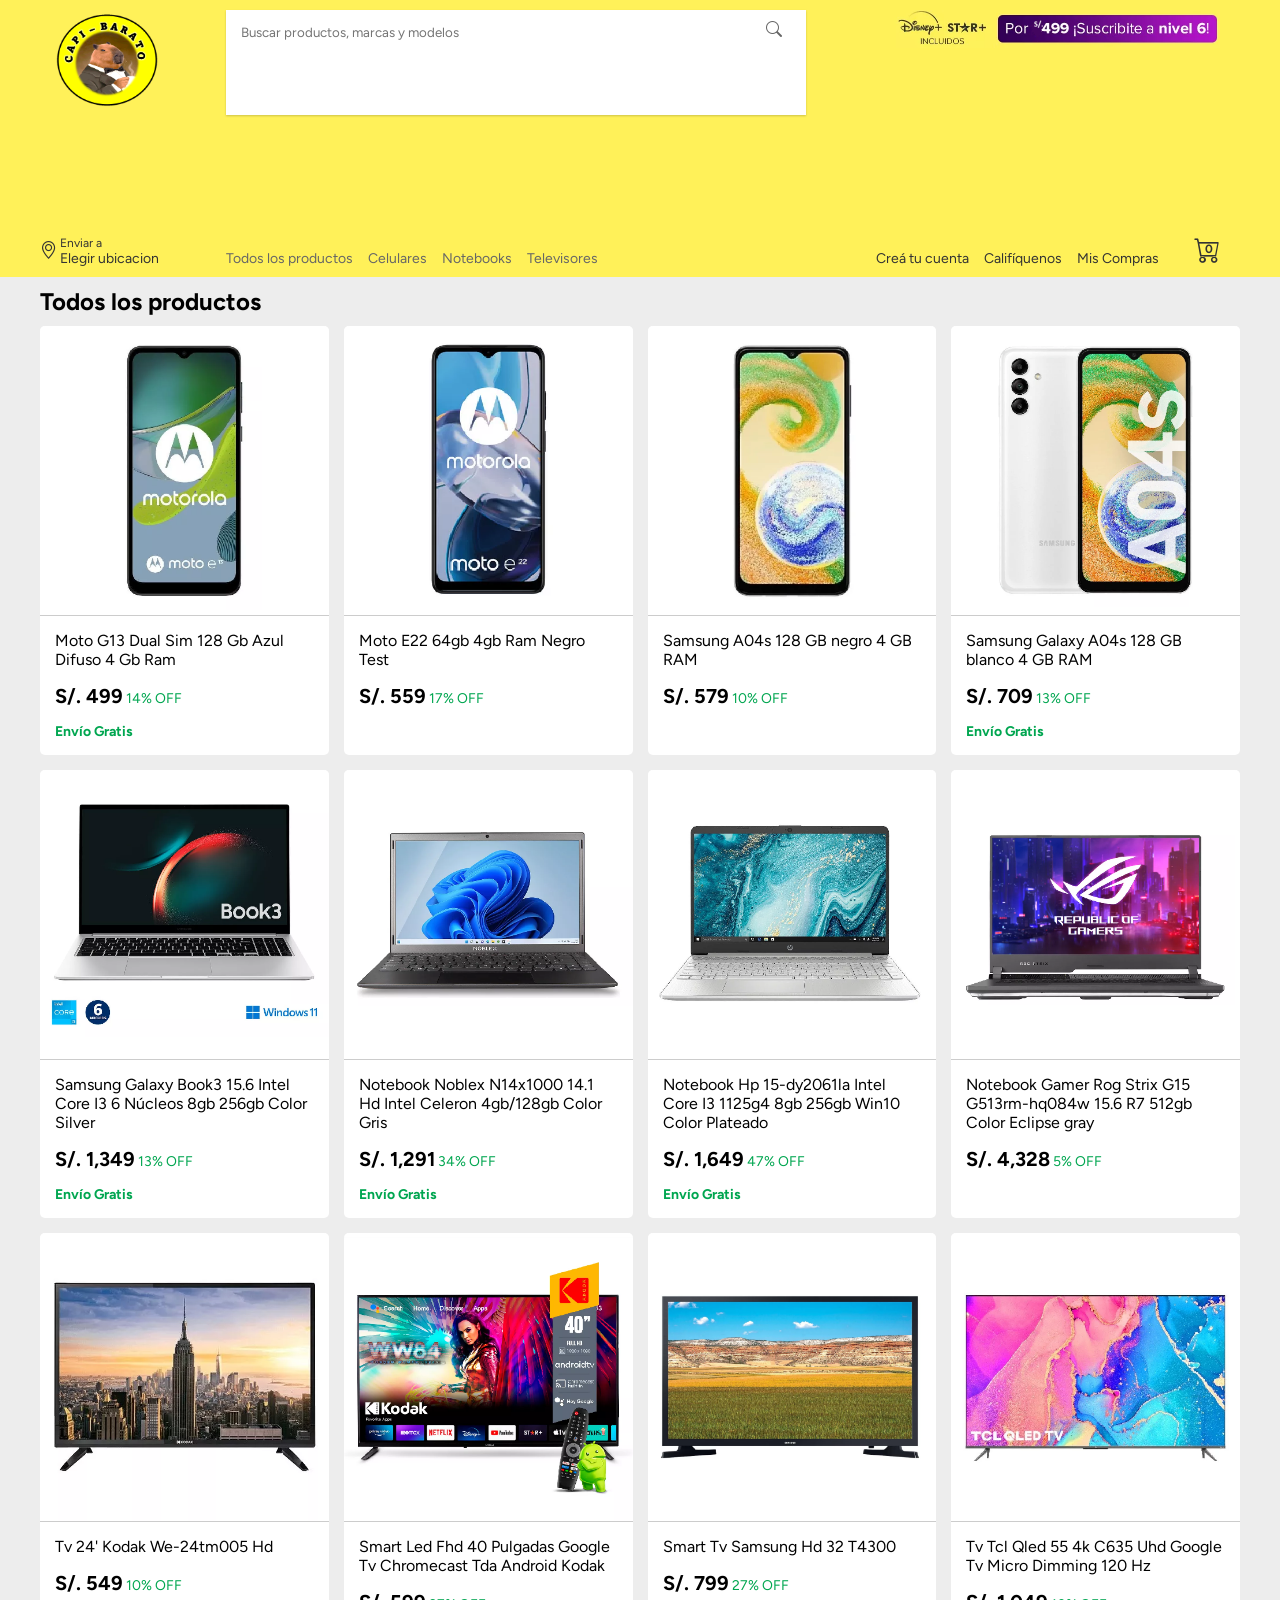
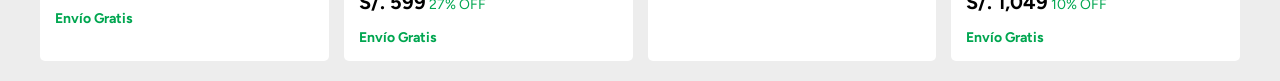
==== index.html @ 919d59fc "Add files via upload" ====
<!DOCTYPE html>
<html lang="es">
<head>
    <meta charset="UTF-8">
    <meta name="viewport" content="width=device-width, initial-scale=1.0">
    <link rel="stylesheet" href="https://cdn.jsdelivr.net/npm/bootstrap-icons@1.11.1/font/bootstrap-icons.css">
    <link rel="stylesheet" href="./css/estilo.css">
    <title>Capi-Barato</title>
</head>
<body>
    <div class="container">
        <div class="container-header">
            <header class="header">
                <div class="container-logo">
                    <img src="img/Imagen7.png" alt="" class="logo">
                </div>

                <div class="container-search">
                    <div class="input">
                        <input type="text" placeholder="Buscar productos, marcas y modelos">
                        <i class="bi bi-search icono-busqueda"></i>
                    </div>
                </div>

                <div class="container-publicidad">
                    <img src="img/publicidad.png" alt="">
                </div>

                <div class="container-ubicacion">
                    <section>
                        <iframe class="map" src="https://www.google.com/maps/embed?pb=!1m18!1m12!1m3!1d16130082.762667108!2d-75.01950465!3d-9.24353845!2m3!1f0!2f0!3f0!3m2!1i1024!2i768!4f13.1!3m3!1m2!1s0x9105c850c05914f5%3A0xf29e011279210648!2zUGVyw7o!5e0!3m2!1ses-419!2spe!4v1744189560819!5m2!1ses-419!2spe" width="800%" height="100" style="border:0;" allowfullscreen="" loading="lazy" referrerpolicy="no-referrer-when-downgrade"></iframe>               
                    </section>
                    <a href="https://www.google.com/maps?ll=-9.243538,-75.019505&z=2&t=m&hl=es-419&gl=PE&mapclient=embed&q=Per%C3%BA">
                        <i class="bi bi-geo-alt"></i>
                        <span class="txt-enviar">Enviar a</span>
                        <span class="txt-lugar">Elegir ubicacion</span>
                    </a>
                </div>

                <div class="nav-menu">
                        <button class="boton-categoria" id="todos">Todos los productos</button>
                        <button class="boton-categoria" id="celulares">Celulares</button>
                        <button class="boton-categoria" id="notebooks">Notebooks</button>
                        <button class="boton-categoria" id="televisores">Televisores</button>
                </div>

                <div class="info-user">
                    <a href="iniciorsesion/iniciarsesion.html">Creá tu cuenta</a>
                    <a href="https://forms.gle/uk5osUqwpN9aLhrJ9">Califíquenos</a>
                    <a href="#">Mis Compras</a>
                    <a href="carrito.html">
                        <i class="bi bi-cart icono-carrito"></i>
                        <span class="num-en-carrito" id="num-en-carrito">0</span>
                    </a>
                </div>
            </header>
        </div>

        <!-- main - contenedor de productos -->
        <main id="main">
            <h2 class="titulo-seccion" id="titulo-seccion">Todos los productos</h2>
            
            <div id="contenedor-productos" class="contenedor-productos">
                <div class="producto" id="celular-01">
                    <img src="img/celulares/11.png" alt="" class="producto-imagen">
                    <div class="producto-detalles">
                        <h3 class="producto-titulo"> Motorola Moto E13 64gb 2gb Ram Azul Turquesa </h3>
                        <p class="producto-precio"> S/. 699<span class="descuento">18% OFF</span></p>
                        <p class="producto-tipo-envio">Envío gratis</p>
                    </div>
                </div>
                <div class="producto">
                    <img src="img/celulares/12.png" alt="" class="producto-imagen">
                    <div class="producto-detalles">
                        <h3 class="producto-titulo"> Motorola Moto E13 64gb 2gb Ram Azul Turquesa </h3>
                        <p class="producto-precio">S/. 699<span class="descuento">18% OFF</span></p>
                        <p class="producto-tipo-envio">Envío gratis</p>
                    </div>
                </div>
                <div class="producto">
                    <img src="img/celulares/13.png" alt="" class="producto-imagen">
                    <div class="producto-detalles">
                        <h3 class="producto-titulo"> Motorola Moto E13 64gb 2gb Ram Azul Turquesa </h3>
                        <p class="producto-precio">S/. 699 <span class="descuento">18% OFF</span></p>
                        <p class="producto-tipo-envio">Envío gratis</p>
                    </div>
                </div>
                <div class="producto">
                    <img src="img/celulares/21.png" alt="" class="producto-imagen">
                    <div class="producto-detalles">
                        <h3 class="producto-titulo"> Motorola Moto E13 64gb 2gb Ram Azul Turquesa </h3>
                        <p class="producto-precio">S/. 699 <span class="descuento">18% OFF</span></p>
                        <p class="producto-tipo-envio">Envío gratis</p>
                    </div>
                </div>
                <div class="producto">
                    <img src="img/celulares/22.png" alt="" class="producto-imagen">
                    <div class="producto-detalles">
                        <h3 class="producto-titulo"> Motorola Moto E13 64gb 2gb Ram Azul Turquesa </h3>
                        <p class="producto-precio">S/. 699<span class="descuento">18% OFF</span></p>
                        <p class="producto-tipo-envio">Envío gratis</p>
                    </div>
                </div>
                <div class="producto">
                    <img src="img/celulares/23.png" alt="" class="producto-imagen">
                    <div class="producto-detalles">
                        <h3 class="producto-titulo"> Motorola Moto E13 64gb 2gb Ram Azul Turquesa </h3>
                        <p class="producto-precio">S/. 699 <span class="descuento">18% OFF</span></p>
                        <p class="producto-tipo-envio">Envío gratis</p>
                    </div>
                </div>
                <div class="producto">
                    <img src="img/celulares/31.png" alt="" class="producto-imagen">
                    <div class="producto-detalles">
                        <h3 class="producto-titulo"> Motorola Moto E13 64gb 2gb Ram Azul Turquesa </h3>
                        <p class="producto-precio">S/. 699 <span class="descuento">18% OFF</span></p>
                        <p class="producto-tipo-envio">Envío gratis</p>
                    </div>
                </div>
                <div class="producto">
                    <img src="img/celulares/32.png" alt="" class="producto-imagen">
                    <div class="producto-detalles">
                        <h3 class="producto-titulo"> Motorola Moto E13 64gb 2gb Ram Azul Turquesa </h3>
                        <p class="producto-precio">S/. 699 <span class="descuento">18% OFF</span></p>
                        <p class="producto-tipo-envio">Envío gratis</p>
                    </div>
                </div>
            </div>

            <!-- contenedor de detalle de producto visitado -->
            <div class="contenedor-producto-visitado" id="contenedor-producto-visitado">
                <div class="producto-visitado">
                    <span class="cerrar" onclick="cerrar()"> <i class="bi bi-x-circle"></i> </span>
                        <div class="fotos-galeria">
                        <div class="miniaturas">
                            <img src="img/celulares/11.png" alt="" class="img-miniatura">
                            <img src="img/celulares/12.png" alt="" class="img-miniatura">
                            <img src="img/celulares/13.png" alt="" class="img-miniatura">
                        </div>
                        <div class="foto-principal">
                            <img src="img/celulares/11.png" alt="" id="foto-principal">
                        </div>
                    </div>
                    <div class="info-producto">
                        <h2 class="titulo-producto">Motorola Moto G42 Android 12 Memoria 128 Gb Ram 4 Gb Color Rosa metálico</h2>
    
                        <p class="precio-producto">S/. 699 <span class="descuento">18% OFF</span></p>
    
                        <span class="txt">Lo que tenes que saber de este producto</span>
                        <ul id="listado-info">
                            <li>Dispositivo liberado para que elijas la compañía telefónica que prefieras.</li>
                            <li>Dispositivo liberado para que elijas la compañía telefónica que prefieras.</li>
                            <li>Dispositivo liberado para que elijas la compañía telefónica que prefieras.</li>
                            <li>Dispositivo liberado para que elijas la compañía telefónica que prefieras.</li>
                        </ul>
                    </div>
                    <div class="info-compra">
                        <span class="info-stock">Stock disponible</span>
                        <span class="cantidad">Cantidad: 1 unidad <span class="stock">(5 disponibles)</span> </span>
    
                        <button class="btn-agregar-al-carrito">Agregar al Carrito</button>
    
                        <span class="vendedor">Vendido por <a href="#">TODO CELULARES</a></span>
    
                        <div class="beneficios">
                            <div class="beneficio">
                                <div class="col">
                                    <i class="bi bi-arrow-return-left"></i>
                                </div>
                                <div class="col">
                                    <a href="#">Devolución Gratis</a> Tenes 30 días desde que lo recibes
                                </div>
                            </div>
                            <div class="beneficio">
                                <div class="col">
                                    <i class="bi bi-shield-check"></i>
                                </div>
                                <div class="col">
                                    <a href="#">Compra protegida</a> recibí el producto que esperabas o te devolvemos tu dinero.
                                </div>
                            </div>
                            <div class="beneficio">
                                <div class="col">
                                    <i class="bi bi-trophy"></i>
                                </div>
                                <div class="col">
                                    <a href="#">Mercado Puntos</a> Sumá 900 puntos.
                                </div>
                            </div>
                        </div>
    
                    </div>
                </div>
            </div>

        </main>
    </div>

    <script src="./js/main.js"></script>
</body>
</html>
---- css/estilo.css ----
@import url('https://fonts.googleapis.com/css2?family=Figtree:ital,wght@0,300;0,400;0,500;0,600;0,700;0,800;0,900;1,300;1,400;1,500;1,600;1,700;1,900&display=swap');
/* Variables para los colores */
:root{
    --clr-blue:#3483fa;
    --clr-green:#00a650;
    --clr-grey-fondo:#ededed;
    --clr-yellow:#fff159;
}
/* estilo mapp*/
.map {
    filter: grayscale(100%) invert(92%) contrast(93%);
}
/* Seteamos algunos estilos */
*{
    margin: 0;
    padding: 0;
    box-sizing: border-box;
    font-family: 'Figtree';
}
ul{
    list-style: none;
}
a{
    text-decoration: none;
}
body{
    background-color: var(--clr-grey-fondo);
    position: relative;
}
/* ************************************ */
/* H E A D E R  *********************** */
/* ************************************ */
.container-header{
    background-color: var(--clr-yellow);
    padding: 10px;
}
.container-header .header{
    max-width: 1200px;
    margin: auto;
    display: grid;
    grid-template-columns: 162px minmax(340px, 580px) minmax(350px, 390px);
    grid-column-gap:24px;
    grid-row-gap:12px;
}
.container-header  .container-search{
    background-color: #fff;
    position: relative;
    color:#666;
    box-shadow: 0 1px 2px 0 rgba(0,0,0,.2);
}
.container-header .logo{
    width: 134px;
}

.container-header input{
    display: block;
    border: none;
    padding: 10px 60px 10px 15px;
    width: 100%;
    height: 43px;
}
.container-header .icono-busqueda{
    position: absolute;
    top: 0;
    right: 0;
    cursor: pointer;
    height: 40px;
    width: 40px;
    line-height: 40px;
}
.container-header .container-publicidad{
    text-align:right;
}
.container-header .container-publicidad img{
    width: 340px;
}
.container-header .container-ubicacion a{
    position: relative;
    display: flex;
    flex-direction: column;
}
.container-header .container-ubicacion span{
    margin-left: 20px;
}
.container-header .container-ubicacion i{
    position: absolute;
    height: 40px;
    line-height: 40px;
    color: #333;
    font-size: 18px;
}
.container-header .txt-enviar {
    font-size: 12px;
    color: #333;
    padding-top: 5px;
}
.container-header .txt-lugar {
    font-size: 12px;
    color: #333;
    font-size: 14px;
}
.container-header  .nav-menu{
    display: flex;
    align-items:end;
}
.container-header .boton-categoria{
    background-color: transparent;
    border: none;
    display: block;
    margin-right: 15px;
    font-size: 14px;
    color: #666;
    cursor: pointer;
}
.container-header .info-user{
    display: flex;
    align-items: end;
    justify-content: end;
}
.container-header .info-user a{
    margin-left: 15px;
    font-size: 14px;
    color: #333;
    position: relative;
}
.container-header .icono-carrito{
    font-size: 26px;
    margin-left: 20px;
}
.container-header .num-en-carrito{
    position: absolute;
    font-size: 12px;
    right: 7px;
    top: 7px;
    font-weight: bold;

}
/* ************************************ */
/* P R O D U C T O S  ***************** */
/* ************************************ */
main{
    max-width: 1200px;
    margin: auto;
    background-color: var(--clr-grey-fondo);
}
main .titulo-seccion{
    padding: 10px 0;
}
main .contenedor-productos{
    display: grid;
    grid-template-columns: 1fr 1fr 1fr 1fr;
    gap: 15px;
    padding-bottom: 20px;
}
main .producto{
    background-color: #fff;
    border-radius: 5px;
    cursor: pointer;
    overflow: hidden;
}
main .producto:hover{
    box-shadow: 0 7px 7px 0 rgba(0,0,0,.3);
}
main .producto .producto-imagen{
    display: block;
    margin: auto;
    width: 100%;
}
main .producto .producto-detalles{
    border-top: 1px solid #ccc;
    padding: 15px;
}
main .producto .producto-detalles .producto-titulo{
    font-size: 16px;
    font-weight: normal;
}
main .producto .producto-detalles .producto-precio{
    font-size: 20px;
    padding: 15px 0;
    font-weight: bold;
}
main .producto .producto-detalles .descuento{
    color: var(--clr-green);
    font-size: 14px;
    font-weight: normal;
}
main .producto .producto-detalles .producto-tipo-envio{
    font-weight: bold;
    color: var(--clr-green);
    font-size: 14px;
}

/* ************************************ */
/* P R O D U C T O   V I S I T A D O  ***************** */
/* ************************************ */

/* oculto momentaneamente los prductos para dar estilo */
.visible-grid{
    display: grid;
}
.no-visible{
    display: none;
}
.contenedor-productos{
    /* display: none !important; */
}
.contenedor-producto-visitado{
    display: none;
    position: fixed;
    background: linear-gradient(rgba(0,0,0,.8), rgba(0,0,0,.8));
    top: 0;
    left: 0;
    width: 100%;
    height: 100%;
    justify-content: center;
    align-items: center;
}
.producto-visitado{
    background-color: #fff;
    display: grid;
    grid-template-columns:  minmax(200px, 480px) minmax(200px, 340px) minmax(200px, 300px);
    gap:24px;
    color: #333;
    position: absolute;
    /* display: none; */
    padding: 40px 30px 30px 30px;
}
.producto-visitado .cerrar{
    cursor: pointer;
    position: absolute;
    right: 10px;
    top: 10px;
    font-size: 20px;
}
.producto-visitado .fotos-galeria{
    display: grid;
    grid-template-columns: 60px auto;
}
.producto-visitado .fotos-galeria .miniaturas{
    width: 60px;
}
.producto-visitado .fotos-galeria .miniaturas img{
    width: 100%;
    border: 1px solid #ccc;
    border-radius: 5px;
    cursor: pointer;
}
.producto-visitado .fotos-galeria .foto-principal{
    display: block;
    margin: auto;
}
.producto-visitado .fotos-galeria img{
    width: 100%;
}
.producto-visitado .titulo-producto{
    font-size: 22px;
    margin-bottom: 20px;
}
.producto-visitado .precio-producto{
    font-size: 36px;
    line-height: 36px;
    display: flex;
    margin-bottom: 20px;
}
.producto-visitado .descuento{
    color: var(--clr-green);
    font-size: 18px;
    font-weight: normal;
    margin-left: 10px;
}
.producto-visitado .txt{
    font-size: 14px;
    font-weight: bold;
}
.producto-visitado ul{
    list-style:disc;
    font-size: 14px;
}
.producto-visitado ul li{
    margin-top: 10px;
}
.producto-visitado .info-compra{
    border: 1px solid #ccc;
    border-radius:10px;
    padding: 20px;
}

.producto-visitado .info-compra .info-stock{
    font-size: 16px;
    display: block;
    font-weight: bold;
    margin-bottom: 5px;
}
.producto-visitado .info-compra .cantidad{
    margin-bottom: 20px;
    display: block;
}
.producto-visitado .info-compra .stock{
    font-size: 14px;
    color: #0000008c;
}
.producto-visitado .info-compra .btn-agregar-al-carrito{
    display: block;
    background-color: var(--clr-blue);
    width:100%;
    padding: 12px 0;
    color: #fff;
    border: none;
    border-radius: 7px;
    font-size: 16px;
    cursor: pointer;
    margin-bottom: 20px;
    transition: .4s;
}
.producto-visitado .info-compra .btn-agregar-al-carrito:hover{
    background-color: #2968c8;
}
.producto-visitado .info-compra .vendedor{
    display: block;
    margin-bottom: 20px;
}
.producto-visitado .info-compra .vendedor a{
    color: var(--clr-blue);
}
.producto-visitado .info-compra .beneficio{
    margin-bottom: 20px;
    display: flex;
    font-size: 14px;
    color:#666
}
.producto-visitado .info-compra .beneficio a{
    color: var(--clr-blue);
}
.producto-visitado .info-compra .beneficio i{
    margin-right: 10px;
}

/* ************************************ */
/* C A R R I T O  ***************** */
/* ************************************ */
.carrito-vacio{
    text-align: center;
    padding: 30px 0;
    background-color: #f5f5f5;
    color: #666;
    padding: 100px 0;
}
.carrito-vacio i{
    display: block;
    font-size: 50px;
}
.contenedor-carrito{
    display: grid;
    grid-template-columns: calc(100% - 392px) auto;
    gap: 32px;
    margin: 44px auto;
}

.contenedor-carrito .carrito-producto{
    background-color: #fff;
    margin-bottom: 20px;
    border-radius: 5px;
    box-shadow: 0 1px 2px 0 rgba(0,0,0,.12);
    overflow: hidden;
}
.carrito-producto-proveedor{
    border-bottom: 1px solid #ccc;
    padding: 20px;
    font-weight: bold;
    background-color: #f5f5f5;
}
.carrito-item{
    border-bottom: 1px solid #ccc;
    padding: 20px;
    display: grid;
    grid-template-columns: 1fr 6fr 2fr 2fr;
}
.carrito-item .container-producto-img{
    margin-right: 40px;
}
.carrito-item img{
    width: 40px;
}

.carrito-producto-opciones{
    margin-top: 10px;
}
.carrito-producto-eliminar{
    border: none;
    background: transparent;
    color: var(--clr-blue);
    font-weight: bold;
    cursor: pointer;
}
.selector{
    border: 1px solid #ccc;
    border-radius: 4px;
    width: fit-content;
}
.selector button{
    border: none;
    background-color: transparent;
    padding: 7px 10px;
    color: #666;
    cursor: pointer;
}
.selector .cantidad{
    padding: 0 3px;
}
.carrito-producto-precio{
text-align: right;
font-size: 20px;

}
.carrito-producto-precio-envio{
    padding: 15px 20px;
    display: flex;
    justify-content: space-between;
}
.precio-envio{
    color: var(--clr-green);
    font-weight: bold;
}
.carrito-producto-mas-info{
    padding: 20px;
    background-color: #f5f5f5;
}

.carrito-resumen-compra{
    background-color: #fff;
    height:fit-content;
    border-radius: 5px;
    box-shadow: 0 1px 2px 0 rgba(0,0,0,.12);
    position: sticky;
    top: 20px;
}
.carrito-resumen-compra-titulo{
    border-bottom: 1px solid #ccc;
    padding: 20px;
    font-weight: bold;
}
.item-resumen{
    padding: 10px 20px;
    font-size: 14px;
    display: flex;
    justify-content: space-between;
}
.carrito-resumen-total-final{
    font-weight: bold;
    font-size: 18px;
}
.carrito-acciones-comprar{
    display: block;
    background-color: var(--clr-blue);
    width:100%;
    padding: 12px 0;
    color: #fff;
    border: none;
    border-radius: 7px;
    font-size: 16px;
    cursor: pointer;
}

.disabled{
    display: none;
}
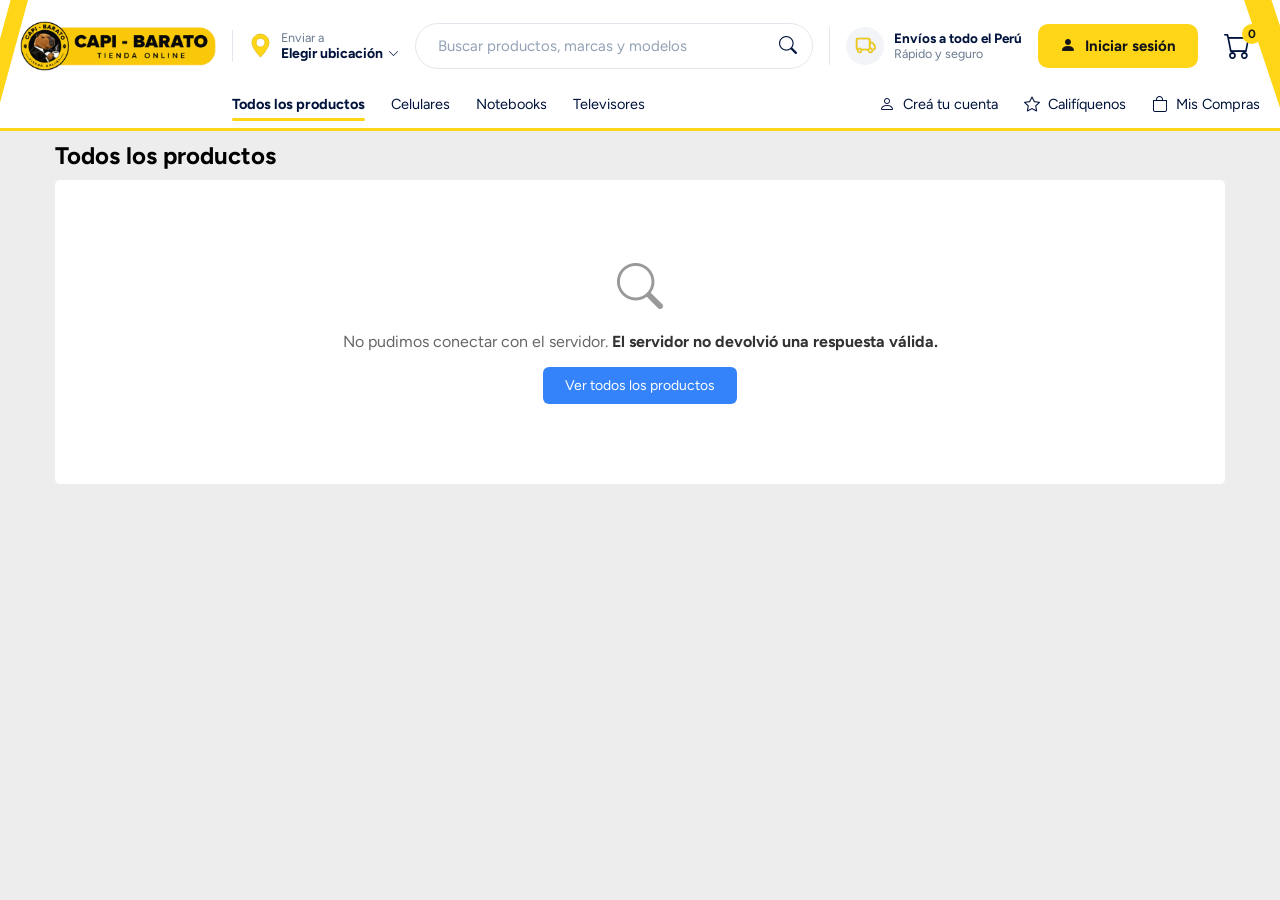
==== commit 98d7c1a0: "feat: actualiza identidad visual, encabezado y backend de Capi-Barato Publica el estado completo del" ====
--- a/index.html
+++ b/index.html
@@ -1,201 +1,114 @@
-<!DOCTYPE html>
-<html lang="es">
-<head>
-    <meta charset="UTF-8">
-    <meta name="viewport" content="width=device-width, initial-scale=1.0">
-    <link rel="stylesheet" href="https://cdn.jsdelivr.net/npm/bootstrap-icons@1.11.1/font/bootstrap-icons.css">
-    <link rel="stylesheet" href="./css/estilo.css">
-    <title>Capi-Barato</title>
-</head>
-<body>
-    <div class="container">
-        <div class="container-header">
-            <header class="header">
-                <div class="container-logo">
-                    <img src="img/Imagen7.png" alt="" class="logo">
-                </div>
-
-                <div class="container-search">
-                    <div class="input">
-                        <input type="text" placeholder="Buscar productos, marcas y modelos">
-                        <i class="bi bi-search icono-busqueda"></i>
-                    </div>
-                </div>
-
-                <div class="container-publicidad">
-                    <img src="img/publicidad.png" alt="">
-                </div>
-
-                <div class="container-ubicacion">
-                    <section>
-                        <iframe class="map" src="https://www.google.com/maps/embed?pb=!1m18!1m12!1m3!1d16130082.762667108!2d-75.01950465!3d-9.24353845!2m3!1f0!2f0!3f0!3m2!1i1024!2i768!4f13.1!3m3!1m2!1s0x9105c850c05914f5%3A0xf29e011279210648!2zUGVyw7o!5e0!3m2!1ses-419!2spe!4v1744189560819!5m2!1ses-419!2spe" width="800%" height="100" style="border:0;" allowfullscreen="" loading="lazy" referrerpolicy="no-referrer-when-downgrade"></iframe>               
-                    </section>
-                    <a href="https://www.google.com/maps?ll=-9.243538,-75.019505&z=2&t=m&hl=es-419&gl=PE&mapclient=embed&q=Per%C3%BA">
-                        <i class="bi bi-geo-alt"></i>
-                        <span class="txt-enviar">Enviar a</span>
-                        <span class="txt-lugar">Elegir ubicacion</span>
-                    </a>
-                </div>
-
-                <div class="nav-menu">
-                        <button class="boton-categoria" id="todos">Todos los productos</button>
-                        <button class="boton-categoria" id="celulares">Celulares</button>
-                        <button class="boton-categoria" id="notebooks">Notebooks</button>
-                        <button class="boton-categoria" id="televisores">Televisores</button>
-                </div>
-
-                <div class="info-user">
-                    <a href="iniciorsesion/iniciarsesion.html">Creá tu cuenta</a>
-                    <a href="https://forms.gle/uk5osUqwpN9aLhrJ9">Califíquenos</a>
-                    <a href="#">Mis Compras</a>
-                    <a href="carrito.html">
-                        <i class="bi bi-cart icono-carrito"></i>
-                        <span class="num-en-carrito" id="num-en-carrito">0</span>
-                    </a>
-                </div>
-            </header>
-        </div>
-
-        <!-- main - contenedor de productos -->
-        <main id="main">
-            <h2 class="titulo-seccion" id="titulo-seccion">Todos los productos</h2>
-            
-            <div id="contenedor-productos" class="contenedor-productos">
-                <div class="producto" id="celular-01">
-                    <img src="img/celulares/11.png" alt="" class="producto-imagen">
-                    <div class="producto-detalles">
-                        <h3 class="producto-titulo"> Motorola Moto E13 64gb 2gb Ram Azul Turquesa </h3>
-                        <p class="producto-precio"> S/. 699<span class="descuento">18% OFF</span></p>
-                        <p class="producto-tipo-envio">Envío gratis</p>
-                    </div>
-                </div>
-                <div class="producto">
-                    <img src="img/celulares/12.png" alt="" class="producto-imagen">
-                    <div class="producto-detalles">
-                        <h3 class="producto-titulo"> Motorola Moto E13 64gb 2gb Ram Azul Turquesa </h3>
-                        <p class="producto-precio">S/. 699<span class="descuento">18% OFF</span></p>
-                        <p class="producto-tipo-envio">Envío gratis</p>
-                    </div>
-                </div>
-                <div class="producto">
-                    <img src="img/celulares/13.png" alt="" class="producto-imagen">
-                    <div class="producto-detalles">
-                        <h3 class="producto-titulo"> Motorola Moto E13 64gb 2gb Ram Azul Turquesa </h3>
-                        <p class="producto-precio">S/. 699 <span class="descuento">18% OFF</span></p>
-                        <p class="producto-tipo-envio">Envío gratis</p>
-                    </div>
-                </div>
-                <div class="producto">
-                    <img src="img/celulares/21.png" alt="" class="producto-imagen">
-                    <div class="producto-detalles">
-                        <h3 class="producto-titulo"> Motorola Moto E13 64gb 2gb Ram Azul Turquesa </h3>
-                        <p class="producto-precio">S/. 699 <span class="descuento">18% OFF</span></p>
-                        <p class="producto-tipo-envio">Envío gratis</p>
-                    </div>
-                </div>
-                <div class="producto">
-                    <img src="img/celulares/22.png" alt="" class="producto-imagen">
-                    <div class="producto-detalles">
-                        <h3 class="producto-titulo"> Motorola Moto E13 64gb 2gb Ram Azul Turquesa </h3>
-                        <p class="producto-precio">S/. 699<span class="descuento">18% OFF</span></p>
-                        <p class="producto-tipo-envio">Envío gratis</p>
-                    </div>
-                </div>
-                <div class="producto">
-                    <img src="img/celulares/23.png" alt="" class="producto-imagen">
-                    <div class="producto-detalles">
-                        <h3 class="producto-titulo"> Motorola Moto E13 64gb 2gb Ram Azul Turquesa </h3>
-                        <p class="producto-precio">S/. 699 <span class="descuento">18% OFF</span></p>
-                        <p class="producto-tipo-envio">Envío gratis</p>
-                    </div>
-                </div>
-                <div class="producto">
-                    <img src="img/celulares/31.png" alt="" class="producto-imagen">
-                    <div class="producto-detalles">
-                        <h3 class="producto-titulo"> Motorola Moto E13 64gb 2gb Ram Azul Turquesa </h3>
-                        <p class="producto-precio">S/. 699 <span class="descuento">18% OFF</span></p>
-                        <p class="producto-tipo-envio">Envío gratis</p>
-                    </div>
-                </div>
-                <div class="producto">
-                    <img src="img/celulares/32.png" alt="" class="producto-imagen">
-                    <div class="producto-detalles">
-                        <h3 class="producto-titulo"> Motorola Moto E13 64gb 2gb Ram Azul Turquesa </h3>
-                        <p class="producto-precio">S/. 699 <span class="descuento">18% OFF</span></p>
-                        <p class="producto-tipo-envio">Envío gratis</p>
-                    </div>
-                </div>
-            </div>
-
-            <!-- contenedor de detalle de producto visitado -->
-            <div class="contenedor-producto-visitado" id="contenedor-producto-visitado">
-                <div class="producto-visitado">
-                    <span class="cerrar" onclick="cerrar()"> <i class="bi bi-x-circle"></i> </span>
-                        <div class="fotos-galeria">
-                        <div class="miniaturas">
-                            <img src="img/celulares/11.png" alt="" class="img-miniatura">
-                            <img src="img/celulares/12.png" alt="" class="img-miniatura">
-                            <img src="img/celulares/13.png" alt="" class="img-miniatura">
-                        </div>
-                        <div class="foto-principal">
-                            <img src="img/celulares/11.png" alt="" id="foto-principal">
-                        </div>
-                    </div>
-                    <div class="info-producto">
-                        <h2 class="titulo-producto">Motorola Moto G42 Android 12 Memoria 128 Gb Ram 4 Gb Color Rosa metálico</h2>
-    
-                        <p class="precio-producto">S/. 699 <span class="descuento">18% OFF</span></p>
-    
-                        <span class="txt">Lo que tenes que saber de este producto</span>
-                        <ul id="listado-info">
-                            <li>Dispositivo liberado para que elijas la compañía telefónica que prefieras.</li>
-                            <li>Dispositivo liberado para que elijas la compañía telefónica que prefieras.</li>
-                            <li>Dispositivo liberado para que elijas la compañía telefónica que prefieras.</li>
-                            <li>Dispositivo liberado para que elijas la compañía telefónica que prefieras.</li>
-                        </ul>
-                    </div>
-                    <div class="info-compra">
-                        <span class="info-stock">Stock disponible</span>
-                        <span class="cantidad">Cantidad: 1 unidad <span class="stock">(5 disponibles)</span> </span>
-    
-                        <button class="btn-agregar-al-carrito">Agregar al Carrito</button>
-    
-                        <span class="vendedor">Vendido por <a href="#">TODO CELULARES</a></span>
-    
-                        <div class="beneficios">
-                            <div class="beneficio">
-                                <div class="col">
-                                    <i class="bi bi-arrow-return-left"></i>
-                                </div>
-                                <div class="col">
-                                    <a href="#">Devolución Gratis</a> Tenes 30 días desde que lo recibes
-                                </div>
-                            </div>
-                            <div class="beneficio">
-                                <div class="col">
-                                    <i class="bi bi-shield-check"></i>
-                                </div>
-                                <div class="col">
-                                    <a href="#">Compra protegida</a> recibí el producto que esperabas o te devolvemos tu dinero.
-                                </div>
-                            </div>
-                            <div class="beneficio">
-                                <div class="col">
-                                    <i class="bi bi-trophy"></i>
-                                </div>
-                                <div class="col">
-                                    <a href="#">Mercado Puntos</a> Sumá 900 puntos.
-                                </div>
-                            </div>
-                        </div>
-    
-                    </div>
-                </div>
-            </div>
-
-        </main>
-    </div>
-
-    <script src="./js/main.js"></script>
-</body>
-</html>+<!DOCTYPE html>
+<html lang="es">
+<head>
+    <meta charset="UTF-8">
+    <meta name="viewport" content="width=device-width, initial-scale=1.0">
+    <meta name="description" content="Capi-Barato: celulares, notebooks y televisores al mejor precio.">
+    <link rel="icon" href="img/logo/favicon.ico" sizes="any">
+    <link rel="icon" type="image/png" sizes="32x32" href="img/logo/favicon-32.png">
+    <link rel="apple-touch-icon" href="img/logo/apple-touch-icon.png">
+    <link rel="stylesheet" href="https://cdn.jsdelivr.net/npm/bootstrap-icons@1.11.1/font/bootstrap-icons.css">
+    <link rel="stylesheet" href="./css/estilo.css">
+    <title>Capi-Barato</title>
+</head>
+<body>
+    <div class="container">
+        <div class="container-header">
+            <header class="header">
+                <button type="button" class="btn-menu" id="btn-menu-cabecera"
+                        aria-expanded="false" aria-controls="menu-cabecera" aria-label="Abrir menú">
+                    <i class="bi bi-list" aria-hidden="true"></i>
+                </button>
+
+                <div class="container-logo">
+                    <a href="index.html" aria-label="Capi-Barato, ir al inicio">
+                        <img src="img/logo/capi-barato-logo-horizontal.png" alt="Capi-Barato, tienda online" class="logo">
+                    </a>
+                </div>
+
+                <form class="container-search" id="form-buscador" role="search">
+                    <div class="input input-con-limpiar">
+                        <input type="search" id="input-buscador" name="buscar" placeholder="Buscar productos, marcas y modelos" aria-label="Buscar productos, marcas y modelos" autocomplete="off">
+                        <button type="button" class="icono-limpiar-busqueda" id="btn-limpiar-busqueda" aria-label="Limpiar búsqueda" hidden>
+                            <i class="bi bi-x-circle"></i>
+                        </button>
+                        <button type="submit" class="icono-busqueda" aria-label="Buscar">
+                            <i class="bi bi-search"></i>
+                        </button>
+                    </div>
+                </form>
+
+                <a class="header-carrito" href="carrito.html" aria-label="Ver carrito de compras">
+                    <i class="bi bi-cart icono-carrito" aria-hidden="true"></i>
+                    <span class="num-en-carrito" id="num-en-carrito">0</span>
+                </a>
+
+                <!-- En escritorio este bloque es `display:contents`: sus hijos se colocan
+                     directamente en la rejilla del encabezado. En móvil se convierte en el
+                     panel desplegable que abre el botón de menú. -->
+                <div class="header-menu" id="menu-cabecera">
+                    <div class="container-ubicacion">
+                        <a href="https://www.google.com/maps?ll=-9.243538,-75.019505&amp;z=2&amp;t=m&amp;hl=es-419&amp;gl=PE&amp;mapclient=embed&amp;q=Per%C3%BA" target="_blank" rel="noopener">
+                            <i class="bi bi-geo-alt-fill" aria-hidden="true"></i>
+                            <span class="txt-enviar">Enviar a</span>
+                            <span class="txt-lugar">Elegir ubicación <i class="bi bi-chevron-down" aria-hidden="true"></i></span>
+                        </a>
+                    </div>
+
+                    <p class="header-envios">
+                        <span class="header-envios-icono"><i class="bi bi-truck" aria-hidden="true"></i></span>
+                        <span class="header-envios-txt">
+                            <strong>Envíos a todo el Perú</strong>
+                            <small>Rápido y seguro</small>
+                        </span>
+                    </p>
+
+                    <a class="btn-acceso" id="btn-acceso" href="iniciorsesion/iniciarsesion.html">
+                        <i class="bi bi-person-fill" aria-hidden="true"></i> Iniciar sesión
+                    </a>
+
+                    <div class="header-fila2">
+                        <div class="nav-menu">
+                            <button class="boton-categoria activo" id="todos">Todos los productos</button>
+                            <button class="boton-categoria" id="celulares">Celulares</button>
+                            <button class="boton-categoria" id="notebooks">Notebooks</button>
+                            <button class="boton-categoria" id="televisores">Televisores</button>
+                        </div>
+
+                        <div class="info-user">
+                            <a href="iniciorsesion/iniciarsesion.html"><i class="bi bi-person" aria-hidden="true"></i><span class="txt-cuenta">Creá tu cuenta</span></a>
+                            <a href="https://forms.gle/uk5osUqwpN9aLhrJ9" target="_blank" rel="noopener"><i class="bi bi-star" aria-hidden="true"></i>Califíquenos</a>
+                            <a href="mis-compras.html"><i class="bi bi-bag" aria-hidden="true"></i>Mis Compras</a>
+                        </div>
+                    </div>
+                </div>
+            </header>
+        </div>
+
+        <noscript>
+            <p class="noscript-mensaje">Capi-Barato necesita JavaScript habilitado en tu navegador para mostrar el catálogo de productos.</p>
+        </noscript>
+
+        <!-- main - contenedor de productos -->
+        <main id="main">
+            <h2 class="titulo-seccion" id="titulo-seccion">Todos los productos</h2>
+
+            <div id="contenedor-productos" class="contenedor-productos"></div>
+
+            <div id="sin-resultados" class="sin-resultados" hidden>
+                <i class="bi bi-search"></i>
+                <p>No encontramos productos para <strong id="texto-busqueda-vacia"></strong></p>
+                <button type="button" id="btn-limpiar-busqueda-vacio">Ver todos los productos</button>
+            </div>
+
+            <!-- contenedor de detalle de producto visitado: se arma dinámicamente desde main.js -->
+            <div class="contenedor-producto-visitado" id="contenedor-producto-visitado"></div>
+
+        </main>
+    </div>
+
+    <script src="./js/cabecera.js"></script>
+    <script src="./js/carrito-api.js"></script>
+    <script src="./js/main.js"></script>
+</body>
+</html>
--- a/css/estilo.css
+++ b/css/estilo.css
@@ -1,466 +1,1451 @@
-@import url('https://fonts.googleapis.com/css2?family=Figtree:ital,wght@0,300;0,400;0,500;0,600;0,700;0,800;0,900;1,300;1,400;1,500;1,600;1,700;1,900&display=swap');
-/* Variables para los colores */
-:root{
-    --clr-blue:#3483fa;
-    --clr-green:#00a650;
-    --clr-grey-fondo:#ededed;
-    --clr-yellow:#fff159;
-}
-/* estilo mapp*/
-.map {
-    filter: grayscale(100%) invert(92%) contrast(93%);
-}
-/* Seteamos algunos estilos */
-*{
-    margin: 0;
-    padding: 0;
-    box-sizing: border-box;
-    font-family: 'Figtree';
-}
-ul{
-    list-style: none;
-}
-a{
-    text-decoration: none;
-}
-body{
-    background-color: var(--clr-grey-fondo);
-    position: relative;
-}
-/* ************************************ */
-/* H E A D E R  *********************** */
-/* ************************************ */
-.container-header{
-    background-color: var(--clr-yellow);
-    padding: 10px;
-}
-.container-header .header{
-    max-width: 1200px;
-    margin: auto;
-    display: grid;
-    grid-template-columns: 162px minmax(340px, 580px) minmax(350px, 390px);
-    grid-column-gap:24px;
-    grid-row-gap:12px;
-}
-.container-header  .container-search{
-    background-color: #fff;
-    position: relative;
-    color:#666;
-    box-shadow: 0 1px 2px 0 rgba(0,0,0,.2);
-}
-.container-header .logo{
-    width: 134px;
-}
-
-.container-header input{
-    display: block;
-    border: none;
-    padding: 10px 60px 10px 15px;
-    width: 100%;
-    height: 43px;
-}
-.container-header .icono-busqueda{
-    position: absolute;
-    top: 0;
-    right: 0;
-    cursor: pointer;
-    height: 40px;
-    width: 40px;
-    line-height: 40px;
-}
-.container-header .container-publicidad{
-    text-align:right;
-}
-.container-header .container-publicidad img{
-    width: 340px;
-}
-.container-header .container-ubicacion a{
-    position: relative;
-    display: flex;
-    flex-direction: column;
-}
-.container-header .container-ubicacion span{
-    margin-left: 20px;
-}
-.container-header .container-ubicacion i{
-    position: absolute;
-    height: 40px;
-    line-height: 40px;
-    color: #333;
-    font-size: 18px;
-}
-.container-header .txt-enviar {
-    font-size: 12px;
-    color: #333;
-    padding-top: 5px;
-}
-.container-header .txt-lugar {
-    font-size: 12px;
-    color: #333;
-    font-size: 14px;
-}
-.container-header  .nav-menu{
-    display: flex;
-    align-items:end;
-}
-.container-header .boton-categoria{
-    background-color: transparent;
-    border: none;
-    display: block;
-    margin-right: 15px;
-    font-size: 14px;
-    color: #666;
-    cursor: pointer;
-}
-.container-header .info-user{
-    display: flex;
-    align-items: end;
-    justify-content: end;
-}
-.container-header .info-user a{
-    margin-left: 15px;
-    font-size: 14px;
-    color: #333;
-    position: relative;
-}
-.container-header .icono-carrito{
-    font-size: 26px;
-    margin-left: 20px;
-}
-.container-header .num-en-carrito{
-    position: absolute;
-    font-size: 12px;
-    right: 7px;
-    top: 7px;
-    font-weight: bold;
-
-}
-/* ************************************ */
-/* P R O D U C T O S  ***************** */
-/* ************************************ */
-main{
-    max-width: 1200px;
-    margin: auto;
-    background-color: var(--clr-grey-fondo);
-}
-main .titulo-seccion{
-    padding: 10px 0;
-}
-main .contenedor-productos{
-    display: grid;
-    grid-template-columns: 1fr 1fr 1fr 1fr;
-    gap: 15px;
-    padding-bottom: 20px;
-}
-main .producto{
-    background-color: #fff;
-    border-radius: 5px;
-    cursor: pointer;
-    overflow: hidden;
-}
-main .producto:hover{
-    box-shadow: 0 7px 7px 0 rgba(0,0,0,.3);
-}
-main .producto .producto-imagen{
-    display: block;
-    margin: auto;
-    width: 100%;
-}
-main .producto .producto-detalles{
-    border-top: 1px solid #ccc;
-    padding: 15px;
-}
-main .producto .producto-detalles .producto-titulo{
-    font-size: 16px;
-    font-weight: normal;
-}
-main .producto .producto-detalles .producto-precio{
-    font-size: 20px;
-    padding: 15px 0;
-    font-weight: bold;
-}
-main .producto .producto-detalles .descuento{
-    color: var(--clr-green);
-    font-size: 14px;
-    font-weight: normal;
-}
-main .producto .producto-detalles .producto-tipo-envio{
-    font-weight: bold;
-    color: var(--clr-green);
-    font-size: 14px;
-}
-
-/* ************************************ */
-/* P R O D U C T O   V I S I T A D O  ***************** */
-/* ************************************ */
-
-/* oculto momentaneamente los prductos para dar estilo */
-.visible-grid{
-    display: grid;
-}
-.no-visible{
-    display: none;
-}
-.contenedor-productos{
-    /* display: none !important; */
-}
-.contenedor-producto-visitado{
-    display: none;
-    position: fixed;
-    background: linear-gradient(rgba(0,0,0,.8), rgba(0,0,0,.8));
-    top: 0;
-    left: 0;
-    width: 100%;
-    height: 100%;
-    justify-content: center;
-    align-items: center;
-}
-.producto-visitado{
-    background-color: #fff;
-    display: grid;
-    grid-template-columns:  minmax(200px, 480px) minmax(200px, 340px) minmax(200px, 300px);
-    gap:24px;
-    color: #333;
-    position: absolute;
-    /* display: none; */
-    padding: 40px 30px 30px 30px;
-}
-.producto-visitado .cerrar{
-    cursor: pointer;
-    position: absolute;
-    right: 10px;
-    top: 10px;
-    font-size: 20px;
-}
-.producto-visitado .fotos-galeria{
-    display: grid;
-    grid-template-columns: 60px auto;
-}
-.producto-visitado .fotos-galeria .miniaturas{
-    width: 60px;
-}
-.producto-visitado .fotos-galeria .miniaturas img{
-    width: 100%;
-    border: 1px solid #ccc;
-    border-radius: 5px;
-    cursor: pointer;
-}
-.producto-visitado .fotos-galeria .foto-principal{
-    display: block;
-    margin: auto;
-}
-.producto-visitado .fotos-galeria img{
-    width: 100%;
-}
-.producto-visitado .titulo-producto{
-    font-size: 22px;
-    margin-bottom: 20px;
-}
-.producto-visitado .precio-producto{
-    font-size: 36px;
-    line-height: 36px;
-    display: flex;
-    margin-bottom: 20px;
-}
-.producto-visitado .descuento{
-    color: var(--clr-green);
-    font-size: 18px;
-    font-weight: normal;
-    margin-left: 10px;
-}
-.producto-visitado .txt{
-    font-size: 14px;
-    font-weight: bold;
-}
-.producto-visitado ul{
-    list-style:disc;
-    font-size: 14px;
-}
-.producto-visitado ul li{
-    margin-top: 10px;
-}
-.producto-visitado .info-compra{
-    border: 1px solid #ccc;
-    border-radius:10px;
-    padding: 20px;
-}
-
-.producto-visitado .info-compra .info-stock{
-    font-size: 16px;
-    display: block;
-    font-weight: bold;
-    margin-bottom: 5px;
-}
-.producto-visitado .info-compra .cantidad{
-    margin-bottom: 20px;
-    display: block;
-}
-.producto-visitado .info-compra .stock{
-    font-size: 14px;
-    color: #0000008c;
-}
-.producto-visitado .info-compra .btn-agregar-al-carrito{
-    display: block;
-    background-color: var(--clr-blue);
-    width:100%;
-    padding: 12px 0;
-    color: #fff;
-    border: none;
-    border-radius: 7px;
-    font-size: 16px;
-    cursor: pointer;
-    margin-bottom: 20px;
-    transition: .4s;
-}
-.producto-visitado .info-compra .btn-agregar-al-carrito:hover{
-    background-color: #2968c8;
-}
-.producto-visitado .info-compra .vendedor{
-    display: block;
-    margin-bottom: 20px;
-}
-.producto-visitado .info-compra .vendedor a{
-    color: var(--clr-blue);
-}
-.producto-visitado .info-compra .beneficio{
-    margin-bottom: 20px;
-    display: flex;
-    font-size: 14px;
-    color:#666
-}
-.producto-visitado .info-compra .beneficio a{
-    color: var(--clr-blue);
-}
-.producto-visitado .info-compra .beneficio i{
-    margin-right: 10px;
-}
-
-/* ************************************ */
-/* C A R R I T O  ***************** */
-/* ************************************ */
-.carrito-vacio{
-    text-align: center;
-    padding: 30px 0;
-    background-color: #f5f5f5;
-    color: #666;
-    padding: 100px 0;
-}
-.carrito-vacio i{
-    display: block;
-    font-size: 50px;
-}
-.contenedor-carrito{
-    display: grid;
-    grid-template-columns: calc(100% - 392px) auto;
-    gap: 32px;
-    margin: 44px auto;
-}
-
-.contenedor-carrito .carrito-producto{
-    background-color: #fff;
-    margin-bottom: 20px;
-    border-radius: 5px;
-    box-shadow: 0 1px 2px 0 rgba(0,0,0,.12);
-    overflow: hidden;
-}
-.carrito-producto-proveedor{
-    border-bottom: 1px solid #ccc;
-    padding: 20px;
-    font-weight: bold;
-    background-color: #f5f5f5;
-}
-.carrito-item{
-    border-bottom: 1px solid #ccc;
-    padding: 20px;
-    display: grid;
-    grid-template-columns: 1fr 6fr 2fr 2fr;
-}
-.carrito-item .container-producto-img{
-    margin-right: 40px;
-}
-.carrito-item img{
-    width: 40px;
-}
-
-.carrito-producto-opciones{
-    margin-top: 10px;
-}
-.carrito-producto-eliminar{
-    border: none;
-    background: transparent;
-    color: var(--clr-blue);
-    font-weight: bold;
-    cursor: pointer;
-}
-.selector{
-    border: 1px solid #ccc;
-    border-radius: 4px;
-    width: fit-content;
-}
-.selector button{
-    border: none;
-    background-color: transparent;
-    padding: 7px 10px;
-    color: #666;
-    cursor: pointer;
-}
-.selector .cantidad{
-    padding: 0 3px;
-}
-.carrito-producto-precio{
-text-align: right;
-font-size: 20px;
-
-}
-.carrito-producto-precio-envio{
-    padding: 15px 20px;
-    display: flex;
-    justify-content: space-between;
-}
-.precio-envio{
-    color: var(--clr-green);
-    font-weight: bold;
-}
-.carrito-producto-mas-info{
-    padding: 20px;
-    background-color: #f5f5f5;
-}
-
-.carrito-resumen-compra{
-    background-color: #fff;
-    height:fit-content;
-    border-radius: 5px;
-    box-shadow: 0 1px 2px 0 rgba(0,0,0,.12);
-    position: sticky;
-    top: 20px;
-}
-.carrito-resumen-compra-titulo{
-    border-bottom: 1px solid #ccc;
-    padding: 20px;
-    font-weight: bold;
-}
-.item-resumen{
-    padding: 10px 20px;
-    font-size: 14px;
-    display: flex;
-    justify-content: space-between;
-}
-.carrito-resumen-total-final{
-    font-weight: bold;
-    font-size: 18px;
-}
-.carrito-acciones-comprar{
-    display: block;
-    background-color: var(--clr-blue);
-    width:100%;
-    padding: 12px 0;
-    color: #fff;
-    border: none;
-    border-radius: 7px;
-    font-size: 16px;
-    cursor: pointer;
-}
-
-.disabled{
-    display: none;
-}+@import url('https://fonts.googleapis.com/css2?family=Figtree:ital,wght@0,300;0,400;0,500;0,600;0,700;0,800;0,900;1,300;1,400;1,500;1,600;1,700;1,900&display=swap');
+/* Variables para los colores */
+:root{
+    --clr-blue:#3483fa;
+    --clr-green:#00a650;
+    --clr-grey-fondo:#ededed;
+    --clr-yellow:#fff159;
+}
+/* estilo mapp*/
+.map {
+    filter: grayscale(100%) invert(92%) contrast(93%);
+}
+/* Seteamos algunos estilos */
+*{
+    margin: 0;
+    padding: 0;
+    box-sizing: border-box;
+    font-family: 'Figtree';
+}
+ul{
+    list-style: none;
+}
+a{
+    text-decoration: none;
+}
+body{
+    background-color: var(--clr-grey-fondo);
+    position: relative;
+}
+/* Accesibilidad: indicador de foco visible para navegación por teclado */
+a:focus-visible,
+button:focus-visible,
+input:focus-visible{
+    outline: 3px solid var(--clr-blue);
+    outline-offset: 2px;
+    border-radius: 2px;
+}
+/* ************************************ */
+/* H E A D E R  *********************** */
+/* ************************************ */
+/* Encabezado de dos filas segun docs/referencia/Panel de tienda online Capi-Barato.png:
+   fondo blanco, logo horizontal, buscador amplio tipo pildora, bloque de envios,
+   boton amarillo de acceso, carrito con contador y, debajo, categorias y accesos
+   rapidos con filo amarillo. */
+.container-header{
+    --hd-texto:#00133c;
+    --hd-suave:#6b7a90;
+    --hd-borde:#e3e6ec;
+    --hd-amarillo:#fed617;
+    --hd-amarillo-hover:#f2c800;
+    position: relative;
+    overflow: hidden;              /* recorta los acentos diagonales */
+    background-color: #fff;
+    border-bottom: 3px solid var(--hd-amarillo);
+    padding: 10px 20px 2px;
+}
+/* Acentos amarillos diagonales de los extremos, como en la referencia. */
+.container-header::before,
+.container-header::after{
+    content: "";
+    position: absolute;
+    top: 0;
+    bottom: 0;
+    background: var(--hd-amarillo);
+    pointer-events: none;
+}
+.container-header::before{
+    left: -30px;
+    width: 58px;
+    clip-path: polygon(70% 0, 100% 0, 40% 100%, 10% 100%);
+}
+.container-header::after{
+    right: -34px;
+    width: 76px;
+    clip-path: polygon(8% 0, 44% 0, 100% 100%, 64% 100%);
+}
+
+.container-header .header{
+    position: relative;
+    z-index: 1;
+    max-width: 1280px;
+    margin: auto;
+    display: grid;
+    grid-template-columns: auto auto minmax(260px, 1fr) auto auto auto;
+    grid-template-areas:
+        "logo  ubicacion buscador envios acceso carrito"
+        "fila2 fila2     fila2    fila2  fila2  fila2";
+    align-items: center;
+    column-gap: 16px;
+    row-gap: 4px;
+}
+.container-header .container-logo{ grid-area: logo; }
+.container-header .container-ubicacion{ grid-area: ubicacion; }
+.container-header .container-search{ grid-area: buscador; }
+.container-header .header-envios{ grid-area: envios; }
+.container-header .btn-acceso{ grid-area: acceso; }
+.container-header .header-carrito{ grid-area: carrito; }
+.container-header .header-fila2{
+    grid-area: fila2;
+    display: flex;
+    align-items: center;
+    justify-content: space-between;
+    gap: 24px;
+    /* Se alinea con el inicio de la columna de ubicacion, como en la referencia. */
+    padding-left: 212px;
+}
+
+/* En escritorio el contenedor del menu movil no dibuja caja: sus hijos se
+   colocan directamente en la rejilla de arriba. */
+.container-header .header-menu{ display: contents; }
+.container-header .btn-menu{ display: none; }
+
+/*--- Logo ---*/
+.container-header .container-logo a{
+    display: block;
+    padding: 11px 0;
+}
+.container-header .logo{
+    display: block;
+    width: 196px;
+    height: auto;
+}
+
+/*--- Separadores verticales sutiles ---*/
+.container-header .container-ubicacion,
+.container-header .header-envios{
+    border-left: 1px solid var(--hd-borde);
+    padding-left: 16px;
+}
+
+/*--- Elegir ubicacion ---*/
+.container-header .container-ubicacion a{
+    display: grid;
+    grid-template-columns: auto 1fr;
+    grid-template-areas:
+        "icono enviar"
+        "icono lugar";
+    align-items: center;
+    column-gap: 9px;
+    color: var(--hd-texto);
+}
+.container-header .container-ubicacion .bi-geo-alt-fill{
+    grid-area: icono;
+    font-size: 23px;
+    color: var(--hd-amarillo);
+    -webkit-text-stroke: .4px #cda900;
+}
+.container-header .txt-enviar{
+    grid-area: enviar;
+    font-size: 12.5px;
+    color: var(--hd-suave);
+    line-height: 1.2;
+}
+.container-header .txt-lugar{
+    grid-area: lugar;
+    font-size: 14px;
+    font-weight: 700;
+    line-height: 1.25;
+    white-space: nowrap;
+}
+.container-header .txt-lugar .bi-chevron-down{ font-size: 11px; margin-left: 2px; }
+.container-header .container-ubicacion a:hover .txt-lugar{ text-decoration: underline; }
+
+/*--- Buscador ---*/
+.container-header .container-search .input{
+    position: relative;
+    display: flex;
+    align-items: center;
+    height: 46px;
+    background: #fff;
+    border: 1px solid var(--hd-borde);
+    border-radius: 23px;
+    transition: border-color .2s, box-shadow .2s;
+}
+.container-header .container-search .input:focus-within{
+    border-color: var(--hd-amarillo);
+    box-shadow: 0 0 0 3px rgba(254,214,23,.25);
+}
+.container-header input{
+    display: block;
+    flex: 1;
+    min-width: 0;
+    height: 100%;
+    border: none;
+    background: transparent;
+    outline: none;
+    padding: 0 8px 0 22px;
+    font-size: 15px;
+    color: var(--hd-texto);
+}
+.container-header input::placeholder{ color: #93a1b5; }
+.container-header .icono-busqueda,
+.container-header .icono-limpiar-busqueda{
+    flex: 0 0 auto;
+    width: 42px;
+    height: 42px;
+    border: none;
+    border-radius: 50%;
+    background: transparent;
+    color: var(--hd-texto);
+    font-size: 18px;
+    cursor: pointer;
+}
+.container-header .icono-limpiar-busqueda{ width: 32px; font-size: 15px; color: var(--hd-suave); }
+.container-header .icono-busqueda{ margin-right: 3px; }
+.container-header .icono-busqueda:hover,
+.container-header .icono-busqueda:focus-visible,
+.container-header .icono-limpiar-busqueda:hover,
+.container-header .icono-limpiar-busqueda:focus-visible{
+    color: #000;
+    background: #f3f5f8;
+}
+/* Una sola "X" en el buscador: donde existe el boton propio (.icono-limpiar-busqueda)
+   se oculta el control de limpieza que Chrome/Edge/Safari dibujan solos dentro de
+   input[type="search"]; sin esto aparecian las dos a la vez. */
+.container-header .input-con-limpiar input[type="search"]::-webkit-search-cancel-button,
+.container-header .input-con-limpiar input[type="search"]::-webkit-search-decoration{
+    -webkit-appearance: none;
+    appearance: none;
+    display: none;
+}
+.container-header .input-con-limpiar input[type="search"]::-ms-clear,
+.container-header .input-con-limpiar input[type="search"]::-ms-reveal{
+    display: none;
+    width: 0;
+    height: 0;
+}
+
+/*--- Envios ---*/
+.container-header .header-envios{
+    display: flex;
+    align-items: center;
+    gap: 10px;
+}
+.container-header .header-envios-icono{
+    display: grid;
+    place-items: center;
+    flex: 0 0 auto;
+    width: 38px;
+    height: 38px;
+    border-radius: 50%;
+    background: #f2f4f7;
+    color: var(--hd-amarillo);
+    font-size: 19px;
+    -webkit-text-stroke: .4px #cda900;
+}
+.container-header .header-envios-txt{
+    display: flex;
+    flex-direction: column;
+    line-height: 1.25;
+}
+.container-header .header-envios-txt strong{
+    font-size: 13.5px;
+    font-weight: 700;
+    color: var(--hd-texto);
+    white-space: nowrap;
+}
+.container-header .header-envios-txt small{ font-size: 12.5px; color: var(--hd-suave); }
+
+/*--- Boton de acceso ---*/
+.container-header .btn-acceso{
+    display: inline-flex;
+    align-items: center;
+    justify-content: center;
+    gap: 9px;
+    height: 44px;
+    padding: 0 22px;
+    border-radius: 10px;
+    background: var(--hd-amarillo);
+    color: #111318;
+    font-size: 15px;
+    font-weight: 700;
+    white-space: nowrap;
+    transition: background-color .2s;
+}
+.container-header .btn-acceso[hidden]{ display: none; }   /* [hidden] gana al inline-flex */
+.container-header .btn-acceso:hover,
+.container-header .btn-acceso:focus-visible{ background: var(--hd-amarillo-hover); }
+.container-header .btn-acceso i{ font-size: 16px; }
+
+/*--- Carrito ---*/
+.container-header .header-carrito{
+    position: relative;
+    display: inline-flex;
+    align-items: center;
+    justify-content: center;
+    width: 46px;
+    height: 46px;
+    color: var(--hd-texto);
+}
+.container-header .icono-carrito{ font-size: 27px; }
+.container-header .num-en-carrito{
+    position: absolute;
+    top: 1px;
+    right: -2px;
+    min-width: 20px;
+    height: 20px;
+    padding: 0 5px;
+    border-radius: 10px;
+    background: var(--hd-amarillo);
+    color: #111318;
+    font-size: 12px;
+    font-weight: 700;
+    line-height: 20px;
+    text-align: center;
+}
+
+/*--- Fila 2: categorias ---*/
+.container-header .nav-menu{
+    display: flex;
+    align-items: center;
+    gap: 26px;
+    min-width: 0;
+    flex: 0 1 auto;
+}
+.container-header .boton-categoria{
+    position: relative;
+    display: inline-block;
+    background: none;
+    border: none;
+    padding: 9px 0 12px;
+    font-size: 14.5px;
+    color: var(--hd-texto);
+    white-space: nowrap;
+    cursor: pointer;
+    transition: color .2s;
+}
+.container-header .boton-categoria::after{
+    content: "";
+    position: absolute;
+    left: 0;
+    right: 0;
+    bottom: 4px;
+    height: 3px;
+    border-radius: 2px;
+    background: transparent;
+    transition: background-color .2s;
+}
+.container-header .boton-categoria:hover,
+.container-header .boton-categoria:focus-visible{ color: #000; }
+.container-header .boton-categoria.activo{ font-weight: 700; }
+.container-header .boton-categoria.activo::after{ background: var(--hd-amarillo); }
+
+/*--- Fila 2: accesos rapidos ---*/
+.container-header .info-user{
+    display: flex;
+    align-items: center;
+    justify-content: flex-end;
+    gap: 26px;
+    min-width: 0;
+    flex: 0 1 auto;
+}
+.container-header .info-user a{
+    display: inline-flex;
+    align-items: center;
+    gap: 8px;
+    padding: 9px 0 12px;
+    font-size: 14.5px;
+    color: var(--hd-texto);
+    white-space: nowrap;
+    transition: color .2s;
+}
+.container-header .info-user a i{ font-size: 16px; }
+.container-header .info-user a:hover,
+.container-header .info-user a:focus-visible{ color: #000; text-decoration: underline; }
+
+/* ************************************ */
+/* P R O D U C T O S  ***************** */
+/* ************************************ */
+main{
+    max-width: 1200px;
+    margin: auto;
+    background-color: var(--clr-grey-fondo);
+    padding: 0 15px;
+}
+main .titulo-seccion{
+    padding: 10px 0;
+}
+main .contenedor-productos{
+    display: grid;
+    grid-template-columns: 1fr 1fr 1fr 1fr;
+    gap: 15px;
+    padding-bottom: 20px;
+}
+.sin-resultados{
+    text-align: center;
+    padding: 80px 20px;
+    color: #666;
+    background-color: #fff;
+    border-radius: 5px;
+    margin-bottom: 20px;
+}
+.sin-resultados i{
+    display: block;
+    font-size: 46px;
+    margin-bottom: 16px;
+    color: #999;
+}
+.sin-resultados p{
+    margin-bottom: 16px;
+}
+.sin-resultados strong{
+    color: #333;
+}
+.sin-resultados button{
+    background-color: var(--clr-blue);
+    color: #fff;
+    border: none;
+    padding: 10px 22px;
+    border-radius: 6px;
+    cursor: pointer;
+    font-size: 14px;
+}
+.noscript-mensaje{
+    max-width: 1170px;
+    margin: 20px auto;
+    padding: 16px 20px;
+    background-color: #fff3cd;
+    border: 1px solid #ffe08a;
+    border-radius: 6px;
+    color: #664d03;
+    text-align: center;
+}
+main .producto{
+    background-color: #fff;
+    border-radius: 5px;
+    cursor: pointer;
+    overflow: hidden;
+}
+main .producto:hover{
+    box-shadow: 0 7px 7px 0 rgba(0,0,0,.3);
+}
+main .producto .producto-imagen{
+    display: block;
+    margin: auto;
+    width: 100%;
+}
+main .producto .producto-detalles{
+    border-top: 1px solid #ccc;
+    padding: 15px;
+}
+main .producto .producto-detalles .producto-titulo{
+    font-size: 16px;
+    font-weight: normal;
+}
+main .producto .producto-detalles .producto-precios{
+    display: flex;
+    align-items: baseline;
+    flex-wrap: wrap;
+    gap: 8px;
+    padding: 15px 0 4px;
+}
+main .producto .producto-detalles .producto-precio-original{
+    font-size: 14px;
+    color: #999;
+    text-decoration: line-through;
+    font-weight: normal;
+}
+main .producto .producto-detalles .producto-precio{
+    font-size: 20px;
+    font-weight: bold;
+}
+main .producto .producto-detalles .descuento{
+    display: block;
+    color: var(--clr-green);
+    font-size: 14px;
+    font-weight: normal;
+    margin-bottom: 6px;
+}
+main .producto .producto-detalles .producto-tipo-envio{
+    font-weight: bold;
+    color: var(--clr-green);
+    font-size: 14px;
+}
+main .producto .producto-detalles .producto-tipo-envio.pago{
+    color: #666;
+    font-weight: normal;
+}
+
+/* ************************************ */
+/* P R O D U C T O   V I S I T A D O   (modal de detalle) ***************** */
+/* ************************************ */
+/* Rediseño según docs/referencia/Tablero conceptual de modales Capi-Barato.png,
+   OPCIÓN 2 "Marca Capi-Barato": cinta amarilla con el logo de la tienda arriba y
+   tres columnas debajo (galería / información y precio / stock y compra).
+   Solo cambia la presentación: cerrar, cambiar de foto, elegir la cantidad y
+   agregar al carrito siguen siendo exactamente las mismas funciones. */
+
+.contenedor-producto-visitado{
+    display: none;
+    position: fixed;
+    inset: 0;
+    z-index: 100;
+    /* La tienda queda visible pero oscurecida mientras el modal está abierto. */
+    background-color: rgba(10, 12, 18, .72);
+    justify-content: center;
+    align-items: center;
+    padding: 24px 16px;
+}
+/* Con el modal abierto la página de atrás no se desplaza. */
+body.con-modal-abierto{ overflow: hidden; }
+
+.producto-visitado{
+    /* El mismo amarillo del archivo del logo, para que la cinta y el logo no hagan borde. */
+    --pv-amarillo: #f9c808;
+    --pv-amarillo-hover: #eab800;
+    --pv-negro: #15181f;
+    --pv-gris: #6b7280;
+    --pv-borde: #e4e6eb;
+    --pv-gris-claro: #f6f7f9;
+    position: relative;
+    display: flex;
+    flex-direction: column;
+    width: min(1180px, 100%);
+    max-height: min(92vh, 880px);
+    background-color: #fff;
+    color: var(--pv-negro);
+    border-radius: 16px;
+    overflow: hidden;
+    box-shadow: 0 24px 60px rgba(0, 0, 0, .35);
+}
+
+/*--- Cinta de marca ---*/
+.producto-visitado .pv-cabecera{
+    position: relative;
+    flex-shrink: 0;
+    display: flex;
+    align-items: center;
+    gap: 16px;
+    padding-right: 70px;
+    background-color: #fff;
+    border-bottom: 1px solid var(--pv-borde);
+}
+.producto-visitado .pv-marca{
+    display: flex;
+    align-items: center;
+    background-color: var(--pv-amarillo);
+    padding: 9px 36px 9px 20px;
+    /* Filo diagonal, igual que los acentos del encabezado de la tienda. */
+    clip-path: polygon(0 0, 100% 0, calc(100% - 20px) 100%, 0 100%);
+}
+.producto-visitado .pv-logo{
+    display: block;
+    height: 38px;
+    width: auto;           /* el logo conserva su proporción original */
+}
+.producto-visitado .pv-lema{
+    margin-left: auto;
+    font-size: 13px;
+    color: var(--pv-gris);
+    white-space: nowrap;
+}
+.producto-visitado .cerrar{
+    top: 50%;
+    right: 10px;
+    transform: translateY(-50%);
+    font-size: 20px;
+    color: var(--pv-negro);
+}
+
+/*--- Rejilla de tres columnas ---*/
+.producto-visitado .pv-cuerpo{
+    display: grid;
+    grid-template-columns: minmax(0, 1fr) minmax(0, 1.05fr) minmax(0, 320px);
+    gap: 28px;
+    padding: 26px 28px 30px;
+    overflow-y: auto;      /* el contenido largo se desplaza dentro del modal */
+}
+
+/*--- Columna 1: galería ---*/
+.producto-visitado .fotos-galeria{
+    display: grid;
+    grid-template-columns: 64px minmax(0, 1fr);
+    gap: 14px;
+    align-items: start;
+    min-width: 0;
+}
+.producto-visitado .fotos-galeria .miniaturas{
+    display: flex;
+    flex-direction: column;
+    gap: 10px;
+    width: 64px;
+}
+.producto-visitado .fotos-galeria .miniaturas img{
+    width: 100%;
+    aspect-ratio: 1;
+    object-fit: contain;
+    background-color: #fff;
+    border: 1px solid var(--pv-borde);
+    border-radius: 8px;
+    padding: 4px;
+    cursor: pointer;
+    transition: border-color .2s, box-shadow .2s;
+}
+.producto-visitado .fotos-galeria .miniaturas img:hover,
+.producto-visitado .fotos-galeria .miniaturas img.activa{
+    border-color: var(--pv-amarillo);
+    box-shadow: 0 0 0 2px rgba(249, 200, 8, .35);
+}
+.producto-visitado .fotos-galeria .foto-principal{
+    display: flex;
+    align-items: center;
+    justify-content: center;
+    min-width: 0;
+    background-color: var(--pv-gris-claro);
+    border-radius: 12px;
+    padding: 16px;
+}
+.producto-visitado .fotos-galeria .foto-principal img{
+    width: 100%;
+    max-height: 420px;
+    object-fit: contain;
+}
+
+/*--- Columna 2: información y precio ---*/
+.producto-visitado .info-producto{ min-width: 0; }
+.producto-visitado .titulo-producto{
+    font-size: 22px;
+    line-height: 1.3;
+    font-weight: 700;
+    margin-bottom: 12px;
+    overflow-wrap: anywhere;
+}
+.producto-visitado .descuento{
+    display: inline-block;
+    background-color: #e7f7ee;
+    color: #067647;
+    font-size: 13px;
+    font-weight: 700;
+    padding: 4px 10px;
+    border-radius: 999px;
+    margin-bottom: 10px;
+}
+.producto-visitado .precio-producto{
+    display: flex;
+    align-items: baseline;
+    flex-wrap: wrap;
+    gap: 12px;
+    margin-bottom: 22px;
+}
+.producto-visitado .precio-original{
+    font-size: 17px;
+    color: #9aa1ad;
+    text-decoration: line-through;
+    font-weight: 400;
+    white-space: nowrap;
+}
+.producto-visitado .precio-actual{
+    font-size: 38px;
+    line-height: 1.05;
+    font-weight: 800;
+    letter-spacing: -.5px;
+    white-space: nowrap;
+}
+.producto-visitado .txt{
+    display: block;
+    font-size: 15px;
+    font-weight: 700;
+    padding-top: 16px;
+    border-top: 1px solid var(--pv-borde);
+}
+.producto-visitado ul{
+    list-style: disc;
+    font-size: 14.5px;
+    color: #3b414c;
+    padding-left: 20px;
+}
+.producto-visitado ul li{
+    margin-top: 9px;
+    overflow-wrap: anywhere;
+}
+
+/*--- Columna 3: stock y compra ---*/
+.producto-visitado .info-compra{
+    min-width: 0;
+    height: fit-content;
+    background-color: #fff;
+    border: 1px solid var(--pv-borde);
+    border-radius: 14px;
+    padding: 20px;
+    box-shadow: 0 2px 10px rgba(0, 0, 0, .05);
+}
+.producto-visitado .info-compra .info-stock{
+    display: inline-flex;
+    align-items: center;
+    gap: 8px;
+    font-size: 15px;
+    font-weight: 700;
+    margin-bottom: 16px;
+}
+.producto-visitado .info-compra .info-stock::before{
+    content: "";
+    width: 9px;
+    height: 9px;
+    border-radius: 50%;
+    background-color: var(--clr-green);
+}
+.producto-visitado .info-compra .info-stock.agotado{ color: #b42318; }
+.producto-visitado .info-compra .info-stock.agotado::before{ background-color: #b42318; }
+
+.producto-visitado .info-compra .pv-cantidad{
+    display: flex;
+    align-items: center;
+    flex-wrap: wrap;
+    gap: 10px;
+    margin-bottom: 18px;
+}
+.producto-visitado .info-compra .pv-cantidad-rotulo{ font-size: 14.5px; }
+.producto-visitado .info-compra .selector{
+    border-radius: 8px;
+    border-color: #d7dae1;
+}
+.producto-visitado .info-compra .selector button{
+    padding: 7px 11px;
+    font-size: 13px;
+    color: var(--pv-negro);
+    border-radius: 7px;
+}
+.producto-visitado .info-compra .selector button:hover:not(:disabled),
+.producto-visitado .info-compra .selector button:focus-visible:not(:disabled){
+    color: #000;
+    background-color: var(--pv-gris-claro);
+}
+.producto-visitado .info-compra .selector button:disabled{ color: #c3c7cf; }
+.producto-visitado .info-compra .selector .cantidad{
+    display: inline-block;
+    min-width: 26px;
+    text-align: center;
+    font-weight: 700;
+}
+.producto-visitado .info-compra .stock{
+    width: 100%;
+    font-size: 13px;
+    color: var(--pv-gris);
+}
+
+.producto-visitado .info-compra .btn-agregar-al-carrito{
+    display: flex;
+    align-items: center;
+    justify-content: center;
+    gap: 9px;
+    width: 100%;
+    padding: 14px 10px;
+    background-color: var(--pv-amarillo);
+    color: var(--pv-negro);
+    border: none;
+    border-radius: 10px;
+    font-size: 16px;
+    font-weight: 800;
+    cursor: pointer;
+    box-shadow: 0 6px 14px rgba(249, 200, 8, .35);
+    transition: background-color .25s, transform .15s, box-shadow .25s;
+}
+.producto-visitado .info-compra .btn-agregar-al-carrito:hover:not(:disabled){
+    background-color: var(--pv-amarillo-hover);
+    transform: translateY(-1px);
+}
+.producto-visitado .info-compra .btn-agregar-al-carrito:disabled{
+    background-color: #e6e8ec;
+    color: #98a0ad;
+    cursor: not-allowed;
+    box-shadow: none;
+}
+.producto-visitado .info-compra .mensaje-stock{ margin-top: 8px; }
+.producto-visitado .info-compra .vendedor{
+    display: block;
+    margin: 16px 0 18px;
+    font-size: 14px;
+    color: var(--pv-gris);
+}
+.producto-visitado .info-compra .vendedor a{
+    color: var(--pv-negro);
+    font-weight: 700;
+    text-decoration: underline;
+}
+.producto-visitado .info-compra .beneficios{
+    border-top: 1px solid var(--pv-borde);
+    padding-top: 16px;
+}
+.producto-visitado .info-compra .beneficio{
+    display: flex;
+    gap: 12px;
+    font-size: 13.5px;
+    line-height: 1.4;
+    color: var(--pv-gris);
+    margin-bottom: 14px;
+}
+.producto-visitado .info-compra .beneficio:last-child{ margin-bottom: 0; }
+.producto-visitado .info-compra .beneficio .col:first-child{ flex-shrink: 0; }
+.producto-visitado .info-compra .beneficio i{
+    font-size: 18px;
+    color: var(--pv-negro);
+    margin-right: 0;
+}
+.producto-visitado .info-compra .beneficio a{
+    display: block;
+    color: var(--pv-negro);
+    font-weight: 700;
+}
+
+/*--- El modal de "Mis compras" conserva su botón de cierre original ---*/
+.pedido-visitado .cerrar{
+    cursor: pointer;
+    position: absolute;
+    right: 6px;
+    top: 6px;
+    font-size: 22px;
+    width: 44px;  /* área táctil mínima recomendada */
+    height: 44px;
+    display: flex;
+    align-items: center;
+    justify-content: center;
+    border-radius: 50%;
+    z-index: 2;
+    transition: background-color .2s;
+}
+.producto-visitado .cerrar{
+    cursor: pointer;
+    position: absolute;
+    width: 44px;
+    height: 44px;
+    display: flex;
+    align-items: center;
+    justify-content: center;
+    border-radius: 50%;
+    z-index: 2;
+    transition: background-color .2s;
+}
+.producto-visitado .cerrar:hover,
+.pedido-visitado .cerrar:hover,
+.producto-visitado .cerrar:focus-visible,
+.pedido-visitado .cerrar:focus-visible{
+    background-color: var(--clr-grey-fondo);
+}
+
+/* ************************************ */
+/* C A R R I T O  ***************** */
+/* ************************************ */
+.carrito-vacio{
+    text-align: center;
+    padding: 30px 0;
+    background-color: #f5f5f5;
+    color: #666;
+    padding: 100px 0;
+}
+.carrito-vacio i{
+    display: block;
+    font-size: 50px;
+}
+.contenedor-carrito{
+    display: grid;
+    grid-template-columns: minmax(0, 1fr) minmax(300px, 360px);
+    gap: 32px;
+    margin: 44px auto;
+    max-width: 1200px;
+    padding: 0 15px;
+}
+
+.contenedor-carrito .carrito-producto{
+    background-color: #fff;
+    margin-bottom: 20px;
+    border-radius: 5px;
+    box-shadow: 0 1px 2px 0 rgba(0,0,0,.12);
+    overflow: hidden;
+}
+.carrito-producto-proveedor{
+    border-bottom: 1px solid #ccc;
+    padding: 20px;
+    font-weight: bold;
+    background-color: #f5f5f5;
+}
+.carrito-item{
+    border-bottom: 1px solid #ccc;
+    padding: 20px;
+    display: grid;
+    grid-template-columns: 1fr 6fr 2fr 2fr;
+}
+.carrito-item .container-producto-img{
+    margin-right: 40px;
+}
+.carrito-item img{
+    width: 40px;
+}
+
+.carrito-producto-opciones{
+    margin-top: 10px;
+}
+.carrito-producto-eliminar{
+    border: none;
+    background: transparent;
+    color: var(--clr-blue);
+    font-weight: bold;
+    cursor: pointer;
+    text-decoration: underline;
+}
+.carrito-producto-eliminar:hover,
+.carrito-producto-eliminar:focus-visible{
+    color: #2968c8;
+}
+.selector{
+    border: 1px solid #ccc;
+    border-radius: 4px;
+    width: fit-content;
+}
+.selector button{
+    border: none;
+    background-color: transparent;
+    padding: 7px 10px;
+    color: #666;
+    cursor: pointer;
+}
+.selector button:hover:not(:disabled),
+.selector button:focus-visible:not(:disabled){
+    color: var(--clr-blue);
+}
+.selector button:disabled{
+    color: #ccc;
+    cursor: not-allowed;
+}
+.selector .cantidad{
+    padding: 0 3px;
+}
+.mensaje-stock{
+    display: block;
+    font-size: 12px;
+    color: #d32f2f;
+    margin-top: 6px;
+}
+.carrito-producto-precio{
+text-align: right;
+font-size: 20px;
+
+}
+.carrito-producto-precio-envio{
+    padding: 15px 20px;
+    display: flex;
+    justify-content: space-between;
+}
+.precio-envio{
+    color: var(--clr-green);
+    font-weight: bold;
+}
+.carrito-producto-mas-info{
+    padding: 20px;
+    background-color: #f5f5f5;
+}
+
+.carrito-resumen-compra{
+    background-color: #fff;
+    height:fit-content;
+    border-radius: 5px;
+    box-shadow: 0 1px 2px 0 rgba(0,0,0,.12);
+    position: sticky;
+    top: 20px;
+}
+.carrito-resumen-compra-titulo{
+    border-bottom: 1px solid #ccc;
+    padding: 20px;
+    font-weight: bold;
+}
+.item-resumen{
+    padding: 10px 20px;
+    font-size: 14px;
+    display: flex;
+    justify-content: space-between;
+}
+.carrito-resumen-total-final{
+    font-weight: bold;
+    font-size: 18px;
+}
+.carrito-acciones-comprar{
+    display: block;
+    background-color: var(--clr-blue);
+    width:100%;
+    padding: 12px 0;
+    color: #fff;
+    border: none;
+    border-radius: 7px;
+    font-size: 16px;
+    cursor: pointer;
+    transition: background-color .2s;
+}
+.carrito-acciones-comprar:hover,
+.carrito-acciones-comprar:focus-visible{
+    background-color: #2968c8;
+}
+.carrito-nota-login{
+    font-size: 12px;
+    color: #666;
+    text-align: center;
+    padding: 0 20px 16px;
+}
+
+.disabled{
+    display: none;
+}
+/* ************************************ */
+/* C H E C K O U T ********************* */
+/* ************************************ */
+.contenedor-checkout{
+    display: grid;
+    grid-template-columns: minmax(0, 1fr) minmax(300px, 360px);
+    gap: 32px;
+    margin: 24px auto 44px;
+    max-width: 1200px;
+    padding: 0 15px;
+}
+.checkout-seccion{
+    background-color: #fff;
+    border-radius: 5px;
+    box-shadow: 0 1px 2px 0 rgba(0,0,0,.12);
+    padding: 20px;
+    margin-bottom: 20px;
+}
+.checkout-seccion h3{
+    margin-bottom: 12px;
+    font-size: 15px;
+}
+.checkout-seccion p{
+    color: #333;
+    margin-bottom: 4px;
+}
+.checkout-seccion textarea{
+    width: 100%;
+    min-height: 70px;
+    border: 1px solid #ccc;
+    border-radius: 4px;
+    padding: 10px;
+    font-family: 'Figtree';
+    font-size: 14px;
+    resize: vertical;
+}
+.checkout-seccion textarea:focus{
+    outline: 2px solid var(--clr-blue);
+}
+.checkout-item-resumen{
+    display: flex;
+    justify-content: space-between;
+    gap: 10px;
+    padding: 10px 20px;
+    font-size: 13px;
+    border-bottom: 1px solid #eee;
+}
+.checkout-item-resumen span:first-child{
+    color: #666;
+}
+.checkout-confirmacion{
+    max-width: 500px;
+    margin: 60px auto;
+    text-align: center;
+    background-color: #fff;
+    border-radius: 5px;
+    box-shadow: 0 1px 2px 0 rgba(0,0,0,.12);
+    padding: 40px 30px;
+}
+.checkout-confirmacion i{
+    font-size: 48px;
+    color: var(--clr-green);
+    margin-bottom: 16px;
+    display: block;
+}
+.checkout-confirmacion h2{
+    margin-bottom: 10px;
+}
+.checkout-confirmacion-acciones{
+    margin-top: 24px;
+    display: flex;
+    gap: 16px;
+    justify-content: center;
+}
+.checkout-confirmacion-acciones a{
+    color: var(--clr-blue);
+    font-weight: bold;
+}
+.checkout-confirmacion-acciones a:hover{
+    text-decoration: underline;
+}
+
+/* ************************************ */
+/* M I S   C O M P R A S **************** */
+/* ************************************ */
+.pedido-resumen{
+    background-color: #fff;
+    border-radius: 5px;
+    box-shadow: 0 1px 2px 0 rgba(0,0,0,.12);
+    padding: 20px;
+    margin-bottom: 15px;
+    display: flex;
+    justify-content: space-between;
+    align-items: center;
+    cursor: pointer;
+    transition: box-shadow .2s;
+}
+.pedido-resumen:hover,
+.pedido-resumen:focus-visible{
+    box-shadow: 0 2px 8px 0 rgba(0,0,0,.18);
+}
+.pedido-resumen-info{
+    display: flex;
+    flex-direction: column;
+    gap: 4px;
+}
+.pedido-numero{
+    font-weight: bold;
+}
+.pedido-fecha{
+    font-size: 13px;
+    color: #666;
+}
+.pedido-estado{
+    width: fit-content;
+    font-size: 12px;
+    font-weight: bold;
+    padding: 3px 10px;
+    border-radius: 20px;
+    background-color: #eee;
+    color: #666;
+}
+.pedido-estado-pendiente{ background-color: #fff3cd; color: #7a5c00; }
+.pedido-estado-pagado{ background-color: #d4edda; color: #155724; }
+.pedido-estado-enviado{ background-color: #cfe2ff; color: #084298; }
+.pedido-estado-completado{ background-color: #d1f2df; color: #0a6b3d; }
+.pedido-estado-cancelado{ background-color: #f8d7da; color: #842029; }
+.pedido-resumen-total{
+    font-size: 18px;
+    font-weight: bold;
+}
+.pedido-detalle-item{
+    display: flex;
+    gap: 12px;
+    align-items: center;
+    padding: 12px 0;
+    border-bottom: 1px solid #eee;
+}
+.pedido-detalle-item img{
+    width: 50px;
+    border: 1px solid #eee;
+    border-radius: 4px;
+}
+.pedido-detalle-item-info{
+    flex-grow: 1;
+    font-size: 14px;
+}
+.pedido-detalle-item-info .cantidad{
+    color: #666;
+    font-size: 13px;
+}
+.pedido-visitado{
+    background-color: #fff;
+    border-radius: 5px;
+    max-width: 600px;
+    width: 90vw;
+    max-height: 85vh;
+    overflow-y: auto;
+    padding: 44px 30px 30px 30px;
+    position: relative;
+    color: #333;
+}
+.pedido-visitado h2{
+    margin-bottom: 4px;
+}
+.pedido-visitado .pedido-visitado-meta{
+    color: #666;
+    font-size: 14px;
+    margin-bottom: 20px;
+}
+.pedido-visitado .pedido-visitado-direccion{
+    background-color: #f5f5f5;
+    padding: 12px 16px;
+    border-radius: 5px;
+    margin-bottom: 20px;
+    font-size: 14px;
+}
+
+@media (max-width: 768px){
+    .contenedor-checkout{
+        grid-template-columns: 1fr;
+    }
+    .pedido-resumen{
+        flex-direction: column;
+        align-items: flex-start;
+        gap: 10px;
+    }
+}
+
+
+/* ************************************ */
+/* R E S P O N S I V E **************** */
+/* ************************************ */
+
+/* Tablets / laptops chicas: catálogo pasa a 3 columnas */
+@media (max-width: 1024px){
+    main .contenedor-productos{
+        grid-template-columns: repeat(3, 1fr);
+    }
+}
+
+/* Tablet: se aprieta el encabezado sin perder las dos filas. */
+@media (max-width: 1180px){
+    .container-header .header{
+        column-gap: 14px;
+    }
+    .container-header .logo{ width: 168px; }
+    .container-header .btn-acceso{ padding: 0 16px; font-size: 14px; }
+    .container-header .nav-menu,
+    .container-header .info-user{ gap: 18px; }
+    .container-header .header-envios-txt strong{ font-size: 13px; }
+}
+/* A partir de aqui el bloque de envios y la ubicacion ya no caben en la fila 1:
+   bajan al panel desplegable junto con las categorias y los accesos. */
+@media (max-width: 1000px){
+    .container-header{ padding: 0 14px; }
+    .container-header::before,
+    .container-header::after{ display: none; }
+
+    .container-header .header{
+        grid-template-columns: auto 1fr auto;
+        grid-template-areas:
+            "menu  logo     carrito"
+            "busc  busc     busc"
+            "panel panel    panel";
+        align-items: center;
+        column-gap: 12px;
+        row-gap: 10px;
+        padding-bottom: 12px;
+    }
+    .container-header .btn-menu{
+        grid-area: menu;
+        display: inline-flex;
+        align-items: center;
+        justify-content: center;
+        width: 44px;
+        height: 44px;
+        border: none;
+        border-radius: 10px;
+        background: transparent;
+        color: var(--hd-texto);
+        font-size: 26px;
+        cursor: pointer;
+    }
+    .container-header .btn-menu:hover,
+    .container-header .btn-menu:focus-visible{ background: #f3f5f8; }
+    .container-header .container-logo{ grid-area: logo; justify-self: center; }
+    .container-header .container-logo a{ padding: 8px 0; }
+    .container-header .logo{ width: 164px; }
+    .container-header .header-carrito{ grid-area: carrito; }
+    .container-header .container-search{ grid-area: busc; }
+
+    /* El contenedor deja de ser `display:contents` y pasa a ser el panel. */
+    .container-header .header-menu{
+        grid-area: panel;
+        display: none;
+        flex-direction: column;
+        align-items: stretch;
+        gap: 4px;
+        padding-top: 12px;
+        border-top: 1px solid var(--hd-borde);
+    }
+    .container-header .header-menu.abierto{ display: flex; }
+
+    .container-header .container-ubicacion,
+    .container-header .header-envios{
+        border-left: none;
+        padding-left: 0;
+        padding-block: 8px;
+    }
+    .container-header .btn-acceso{
+        order: 1;                 /* el acceso queda al final del panel */
+        margin-top: 8px;
+        width: 100%;
+        font-size: 15px;
+        padding: 0 20px;
+    }
+    .container-header .header-fila2{
+        display: contents;      /* nav y accesos vuelven a ser hijos del panel */
+    }
+    .container-header .nav-menu{
+        flex-direction: column;
+        align-items: stretch;
+        gap: 0;
+        padding: 6px 0;
+        border-top: 1px solid var(--hd-borde);
+        border-bottom: 1px solid var(--hd-borde);
+    }
+    .container-header .boton-categoria{
+        padding: 11px 0;
+        text-align: left;
+        font-size: 15px;
+    }
+    .container-header .boton-categoria::after{
+        right: auto;
+        width: 26px;
+        bottom: 6px;
+    }
+    .container-header .info-user{
+        flex-direction: column;
+        align-items: stretch;
+        justify-content: flex-start;
+        gap: 0;
+        padding: 6px 0;
+    }
+    .container-header .info-user a{ padding: 11px 0; font-size: 15px; }
+}
+
+/* Portatiles chicos y tablets grandes: el modal pasa a dos columnas. */
+@media (max-width: 1024px){
+    .producto-visitado .pv-cuerpo{
+        grid-template-columns: minmax(0, 1fr) minmax(0, 300px);
+        gap: 22px;
+    }
+    .producto-visitado .fotos-galeria{ grid-column: 1; }
+    .producto-visitado .info-producto{ grid-column: 1; }
+    .producto-visitado .info-compra{
+        grid-column: 2;
+        grid-row: 1 / span 2;
+    }
+    .producto-visitado .fotos-galeria .foto-principal img{ max-height: 300px; }
+}
+
+/* Tablets chicas / móviles grandes */
+@media (max-width: 768px){
+    main .contenedor-productos{
+        grid-template-columns: repeat(2, 1fr);
+        gap: 10px;
+    }
+    .producto-visitado{
+        max-height: 94vh;
+        border-radius: 14px;
+    }
+    .producto-visitado .pv-lema{ display: none; }
+    .producto-visitado .pv-cuerpo{
+        grid-template-columns: minmax(0, 1fr);
+        gap: 20px;
+        padding: 20px 18px 24px;
+    }
+    .producto-visitado .info-compra{
+        grid-column: auto;
+        grid-row: auto;
+    }
+    .producto-visitado .fotos-galeria{
+        grid-template-columns: 56px minmax(0, 1fr);
+    }
+    .producto-visitado .fotos-galeria .miniaturas{ width: 56px; }
+    .producto-visitado .fotos-galeria .foto-principal img{ max-height: 300px; }
+    .contenedor-carrito{
+        grid-template-columns: 1fr;
+        margin: 20px auto;
+    }
+    .carrito-resumen-compra{
+        position: static;
+    }
+    .carrito-item{
+        grid-template-columns: 60px 1fr;
+        row-gap: 10px;
+    }
+    .carrito-item .container-producto-img{
+        grid-column: 1;
+        grid-row: 1;
+        margin-right: 0;
+    }
+    .carrito-item .carrito-producto-info{
+        grid-column: 2;
+        grid-row: 1;
+    }
+    .carrito-item .container-selector-cantidad{
+        grid-column: 1 / -1;
+        grid-row: 2;
+    }
+    .carrito-item .carrito-producto-precio{
+        grid-column: 1 / -1;
+        grid-row: 3;
+        text-align: left;
+        font-weight: bold;
+    }
+}
+
+/* Móviles */
+@media (max-width: 480px){
+    .container-header{
+        padding: 0 10px;
+    }
+    .container-header .logo{ width: 142px; }
+    .container-header .header-carrito,
+    .container-header .btn-menu{ width: 40px; }
+    .container-header .icono-carrito{ font-size: 24px; }
+    .container-header .container-search .input{ height: 42px; }
+    .container-header input{ padding-left: 16px; font-size: 14.5px; }
+    main{
+        padding: 0 10px;
+    }
+    main .contenedor-productos{
+        grid-template-columns: 1fr;
+    }
+    .contenedor-producto-visitado{ padding: 12px 10px; }
+    .producto-visitado .titulo-producto{
+        font-size: 18px;
+    }
+    .producto-visitado .precio-actual{
+        font-size: 30px;
+    }
+    .producto-visitado .pv-logo{ height: 30px; }
+    .producto-visitado .pv-marca{ padding: 8px 28px 8px 14px; }
+    /* En pantallas angostas las miniaturas pasan a una fila debajo de la foto grande. */
+    .producto-visitado .fotos-galeria{
+        grid-template-columns: minmax(0, 1fr);
+    }
+    .producto-visitado .fotos-galeria .foto-principal{ order: 1; }
+    .producto-visitado .fotos-galeria .miniaturas{
+        order: 2;
+        width: 100%;
+        flex-direction: row;
+        flex-wrap: wrap;
+    }
+    .producto-visitado .fotos-galeria .miniaturas img{ width: 56px; }
+    .carrito-resumen-compra-titulo,
+    .item-resumen{
+        padding-left: 15px;
+        padding-right: 15px;
+    }
+}
+
+/* ************************************ */
+/* A J U S T E S   E T A P A   4  (accesibilidad y responsive, sin cambiar el diseño) */
+/* ************************************ */
+/* Los importes no se parten a la mitad ("S/." en una línea y el número en otra). */
+.checkout-item-resumen span:last-child,
+.pedido-resumen-total,
+.carrito-producto-precio p,
+.pedido-detalle-item strong{ white-space: nowrap; }
+.checkout-item-resumen span:first-child{ overflow-wrap: anywhere; }
+/* Foco visible también en tarjetas y elementos con role="button" (antes solo a/button/input). */
+main .producto:focus-visible,
+.pedido-resumen:focus-visible,
+.img-miniatura:focus-visible,
+[role="button"]:focus-visible,
+textarea:focus-visible,
+select:focus-visible{
+    outline: 3px solid var(--clr-blue);
+    outline-offset: 2px;
+}
+.selector button:disabled{ cursor: not-allowed; }
+@media (max-width: 480px){
+    .checkout-confirmacion-acciones{ flex-direction: column; gap: 12px; }
+    .contenedor-checkout{ padding: 0; }
+    .checkout-confirmacion{ margin: 30px auto; padding: 30px 18px; }
+}
+/* Tamaño mínimo de objetivo (WCAG 2.2, 24×24 px) sin cambiar el aspecto: solo se agrega área clickeable. */
+/* (El encabezado nuevo ya define areas de pulsado de 44 px: logo, categorias,
+   accesos, buscador, carrito y boton de menu.) */
+.carrito-producto-eliminar{ padding: 5px 0; }
+.carrito-producto-mas-info a{ display: inline-block; padding: 3px 0; }
